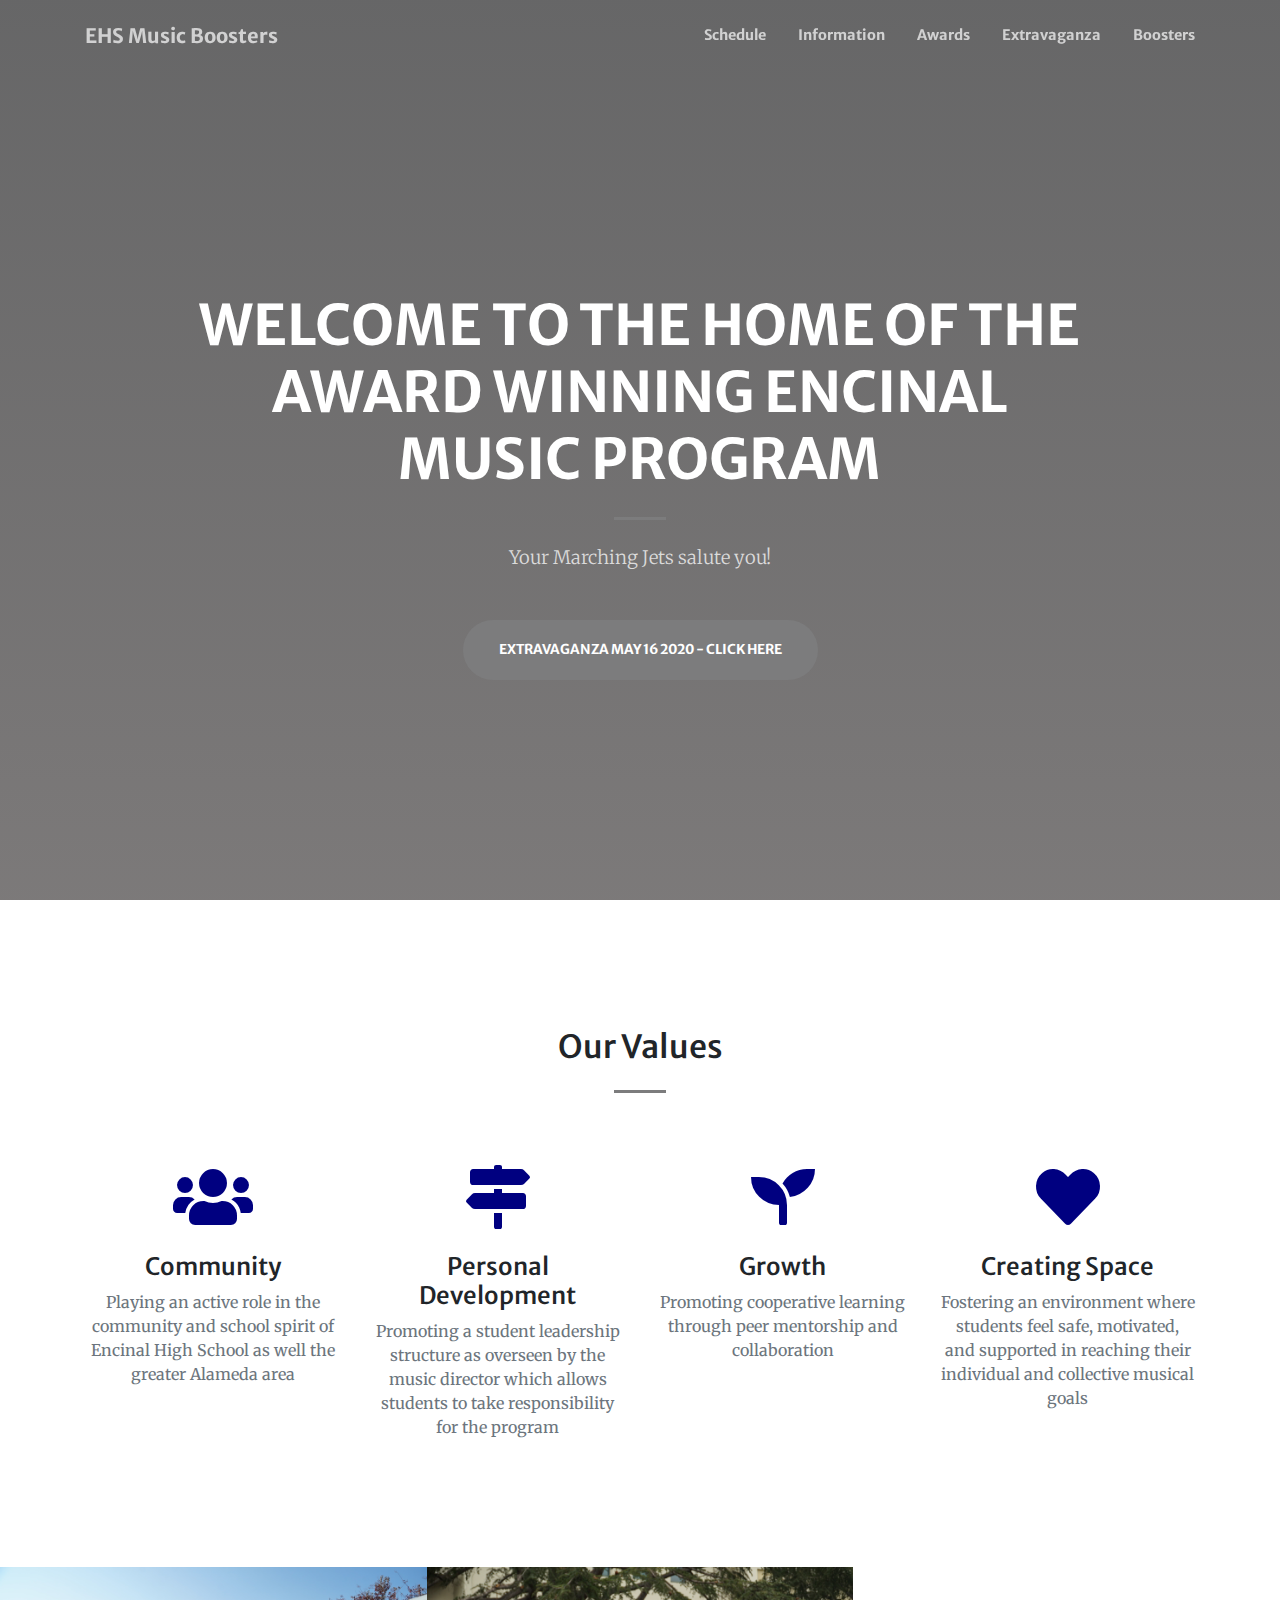
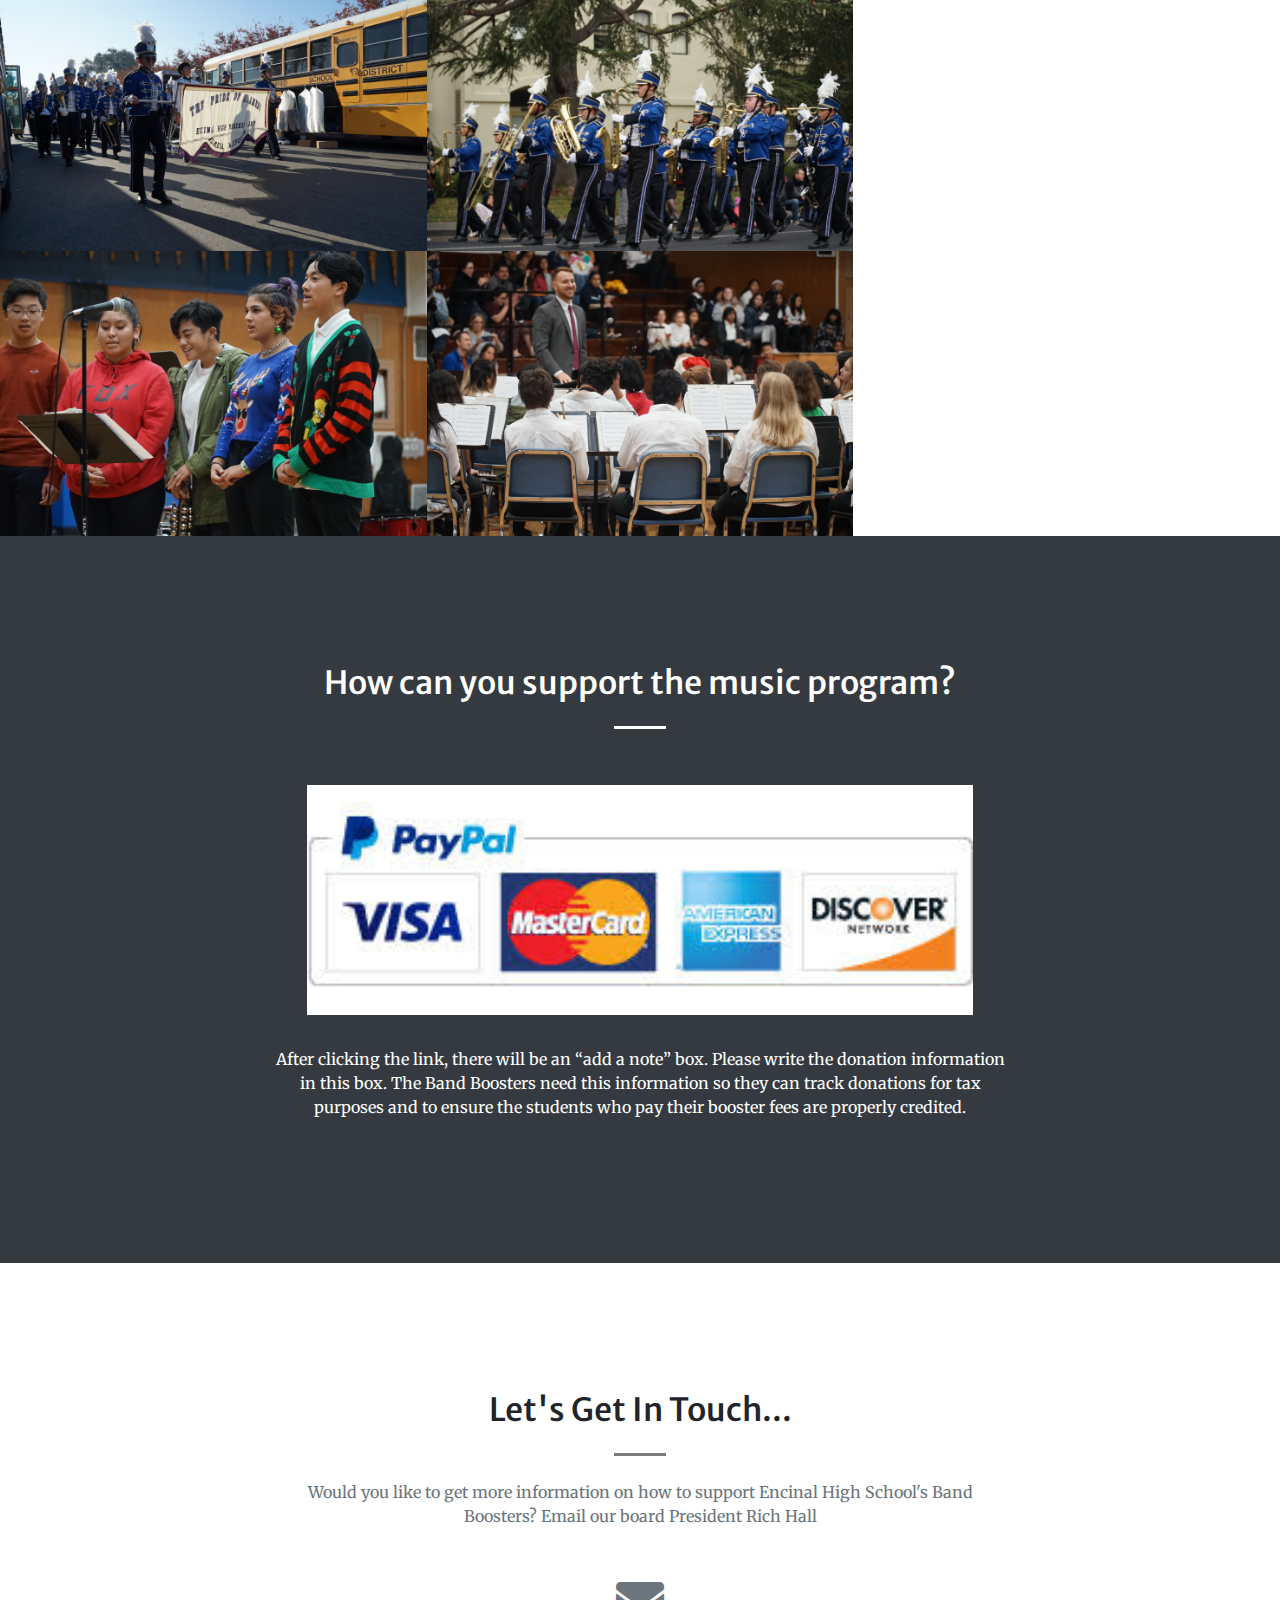
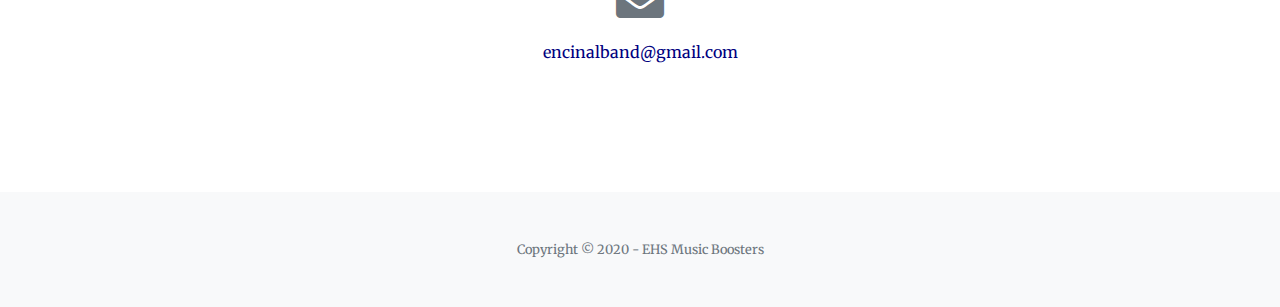
==== index.html @ e5b56944 "Adds all files" ====
<!DOCTYPE html>
<html lang="en">

<head>

  <meta charset="utf-8">
  <meta name="viewport" content="width=device-width, initial-scale=1, shrink-to-fit=no">
  <meta name="description" content="">
  <meta name="author" content="">

  <title>EHS Music Boosters</title>

  <!-- Font Awesome Icons -->
  <link href="vendor/fontawesome-free/css/all.min.css" rel="stylesheet" type="text/css">

  <!-- Google Fonts -->
  <link href="https://fonts.googleapis.com/css?family=Merriweather+Sans:400,700" rel="stylesheet">
  <link href='https://fonts.googleapis.com/css?family=Merriweather:400,300,300italic,400italic,700,700italic'
    rel='stylesheet' type='text/css'>

  <!-- Plugin CSS -->
  <link href="vendor/magnific-popup/magnific-popup.css" rel="stylesheet">

  <!-- Theme CSS - Includes Bootstrap -->
  <link href="css/creative.css" rel="stylesheet">

</head>

<body id="page-top">

  <!-- Navigation -->
  <nav class="navbar navbar-expand-lg navbar-light fixed-top py-3" id="mainNav">
    <div class="container">
      <a class="navbar-brand js-scroll-trigger" href="#page-top">EHS Music Boosters</a>
      <button class="navbar-toggler navbar-toggler-right" type="button" data-toggle="collapse"
        data-target="#navbarResponsive" aria-controls="navbarResponsive" aria-expanded="false"
        aria-label="Toggle navigation">
        <span class="navbar-toggler-icon"></span>
      </button>
      <div class="collapse navbar-collapse" id="navbarResponsive">
        <ul class="navbar-nav ml-auto my-2 my-lg-0">
          <li class="nav-item">
            <a class="nav-link js-scroll-trigger" href="./schedule.html">Schedule</a>
          </li>
          <li class="nav-item">
            <a class="nav-link js-scroll-trigger" href="./information.html">Information</a>
          </li>
          <li class="nav-item">
            <a class="nav-link js-scroll-trigger" href="./awards.html">Awards</a>
          </li>
          <li class="nav-item">
            <a class="nav-link js-scroll-trigger" href="./extravaganza.html">Extravaganza</a>
          </li>
          <li class="nav-item">
            <a class="nav-link js-scroll-trigger" href="./boosters.html">Boosters</a>
          </li>
        </ul>
      </div>
    </div>
  </nav>

  <!-- Masthead -->
  <header class="masthead">
    <div class="container h-100">
      <div class="row h-100 align-items-center justify-content-center text-center">
        <div class="col-lg-10 align-self-end">
          <h1 class="text-uppercase text-white font-weight-bold">Welcome to
            The Home of the Award Winning Encinal Music Program</h1>
          <hr class="divider my-4">
        </div>
        <div class="col-lg-8 align-self-baseline">
          <p class="text-white-75 font-weight-light mb-5">Your Marching Jets salute you!</p>
          <a class="btn btn-primary btn-xl js-scroll-trigger" href="./extravaganza.html">Extravaganza May 16 2020 -
            Click Here</a>
        </div>
      </div>
    </div>
  </header>

  <!-- Services Section -->
  <section class="page-section" id="services">
    <div class="container">
      <h2 class="text-center mt-0">Our Values</h2>
      <hr class="divider my-4">
      <div class="row">
        <div class="col-lg-3 col-md-6 text-center">
          <div class="mt-5">
            <i class="fas fa-4x fa-users text-primary mb-4"></i>
            <h3 class="h4 mb-2">Community</h3>
            <p class="text-muted mb-0">Playing an active role in the community and school spirit of Encinal High School
              as well the greater Alameda area</p>
          </div>
        </div>
        <div class="col-lg-3 col-md-6 text-center">
          <div class="mt-5">
            <i class="fas fa-4x fa-map-signs text-primary mb-4"></i>
            <h3 class="h4 mb-2">Personal Development</h3>
            <p class="text-muted mb-0">Promoting a student leadership structure as overseen by the music director which
              allows students to take responsibility for the program</p>
          </div>
        </div>
        <div class="col-lg-3 col-md-6 text-center">
          <div class="mt-5">
            <i class="fas fa-seedling fa-4x text-primary mb-4"></i>
            <h3 class="h4 mb-2">Growth</h3>
            <p class="text-muted mb-0">Promoting cooperative learning through peer mentorship and collaboration</p>
          </div>
        </div>
        <div class="col-lg-3 col-md-6 text-center">
          <div class="mt-5">
            <i class="fas fa-4x fa-heart text-primary mb-4"></i>
            <h3 class="h4 mb-2">Creating Space</h3>
            <p class="text-muted mb-0">Fostering an environment where students feel safe, motivated, and supported in
              reaching their individual and collective musical goals</p>
          </div>
        </div>
      </div>
    </div>
  </section>
  <!-- Portfolio Section -->
  <section id="portfolio">
    <div class="container-fluid p-0">
      <div class="row no-gutters">
        <div class="col-lg-4 col-sm-6">
          <a class="portfolio-box" href="img/portfolio/fullsize/1.jpg">
            <img class="img-fluid" src="img/portfolio/thumbnails/1.jpg" alt="">
            <div class="portfolio-box-caption">
              <div class="project-category text-white-50">
                Banner
              </div>
              <div class="project-name">
                Lincoln Band Review of Champions - 2019
              </div>
            </div>
          </a>
        </div>
        <div class="col-lg-4 col-sm-6">
          <a class="portfolio-box" href="img/portfolio/fullsize/2.jpg">
            <img class="img-fluid" src="img/portfolio/thumbnails/2.jpg" alt="">
            <div class="portfolio-box-caption">
              <div class="project-category text-white-50">
                Marching Band
              </div>
              <div class="project-name">
                Vintage Reserve Band Review - 2019
              </div>
            </div>
          </a>
        </div>
        <div class="col-lg-4 col-sm-6">
          <a class="portfolio-box" href="img/portfolio/fullsize/3.jpg">
            <img class="img-fluid" src="img/portfolio/thumbnails/3.jpg" alt="">
            <div class="portfolio-box-caption">
              <div class="project-category text-white-50">
                Drum Major & Marching Band
              </div>
              <div class="project-name">
                Vintage Reserve Band Review - 2019
              </div>
            </div>
          </a>
        </div>
        <div class="col-lg-4 col-sm-6">
          <a class="portfolio-box" href="img/portfolio/fullsize/4.jpg">
            <img class="img-fluid" src="img/portfolio/thumbnails/4.jpg" alt="">
            <div class="portfolio-box-caption">
              <div class="project-category text-white-50">
                Choir
              </div>
              <div class="project-name">
                Winter Concert - 2019
              </div>
            </div>
          </a>
        </div>
        <div class="col-lg-4 col-sm-6">
          <a class="portfolio-box" href="img/portfolio/fullsize/5.jpg">
            <img class="img-fluid" src="img/portfolio/thumbnails/5.jpg" alt="">
            <div class="portfolio-box-caption">
              <div class="project-category text-white-50">
                Orchestra
              </div>
              <div class="project-name">
                Winter Concert - 2019
              </div>
            </div>
          </a>
        </div>
        <div class="col-lg-4 col-sm-6">
          <a class="portfolio-box" href="img/portfolio/fullsize/6.jpg">
            <img class="img-fluid" src="img/portfolio/thumbnails/6.jpg" alt="">
            <div class="portfolio-box-caption p-3">
              <div class="project-category text-white-50">
                Drum Major & Marching Band
              </div>
              <div class="project-name">
                Lincoln Band Review of Champions - 2019
              </div>
            </div>
          </a>
        </div>
      </div>
    </div>
  </section>

  <!-- Call to Action Section -->
  <section class="page-section bg-dark text-white " id="support">
    <div class="container">
      <div class="row justify-content-center">
        <div class="col-lg-8 text-center">
          <h2 class="text-white mt-0">How can you support the music program?</h2>
          <hr class="divider light my-4">
          <a
            href="https://www.paypal.com/donate/?token=eyYtTZ3i3tg8STGNjdokUIFr5CAp3yRuQq7cC2ezNh2YRUfAldoxuz9fLxiWKttrQW6w30&country.x=US&locale.x="><img
              src="./img/paypal.jpeg" alt="Paypal Logo" class="payPal">
          </a>
          <p class="text-white ">
            After clicking the link, there will be an “add a note” box. Please write the donation information in this
            box. The Band Boosters need this information so they can track donations for tax purposes and to ensure the
            students who pay their booster fees are properly credited.
          </p>
        </div>
      </div>
    </div>
  </section>

  <!-- Contact Section -->
  <section class="page-section" id="contact">
    <div class="container">
      <div class="row justify-content-center">
        <div class="col-lg-8 text-center">
          <h2 class="mt-0">Let's Get In Touch...</h2>
          <hr class="divider my-4">
          <p class="text-muted mb-5">Would you like to get more information on how to support Encinal High School's Band
            Boosters? Email our board President Rich Hall</p>
        </div>
      </div>
      <div class=" mr-auto text-center">
        <i class="fas fa-envelope fa-3x mb-3 text-muted"></i>
        <a class="d-block" href="mailto:encinalband@gmail.com">encinalband@gmail.com</a>
      </div>
    </div>
  </section>

  <!-- Footer -->
  <footer class="bg-light py-5">
    <div class="container">
      <div class="small text-center text-muted">Copyright &copy; 2020 - EHS Music Boosters</div>
    </div>
  </footer>

  <!-- Bootstrap core JavaScript -->
  <script src="vendor/jquery/jquery.min.js"></script>
  <script src="vendor/bootstrap/js/bootstrap.bundle.min.js"></script>

  <!-- Plugin JavaScript -->
  <script src="vendor/jquery-easing/jquery.easing.min.js"></script>
  <script src="vendor/magnific-popup/jquery.magnific-popup.min.js"></script>

  <!-- Custom scripts for this template -->
  <script src="js/creative.min.js"></script>

</body>

</html>
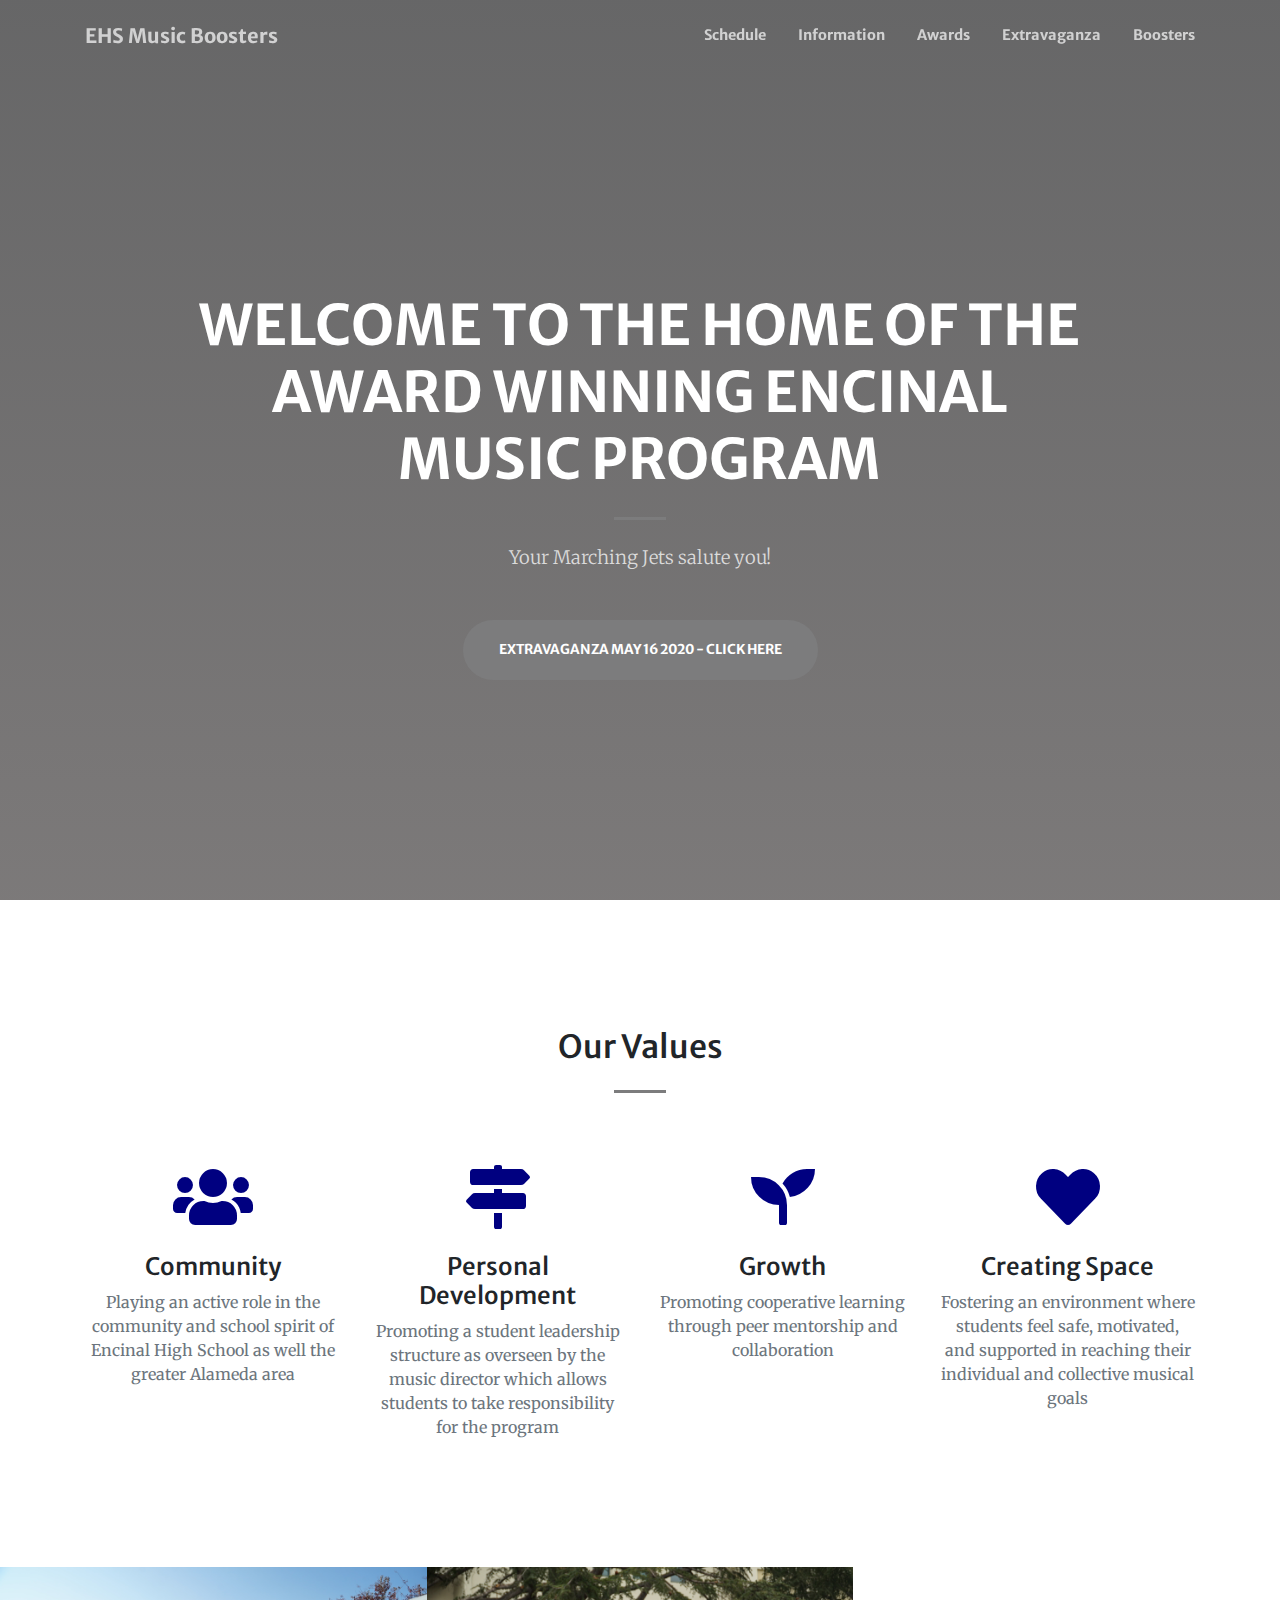
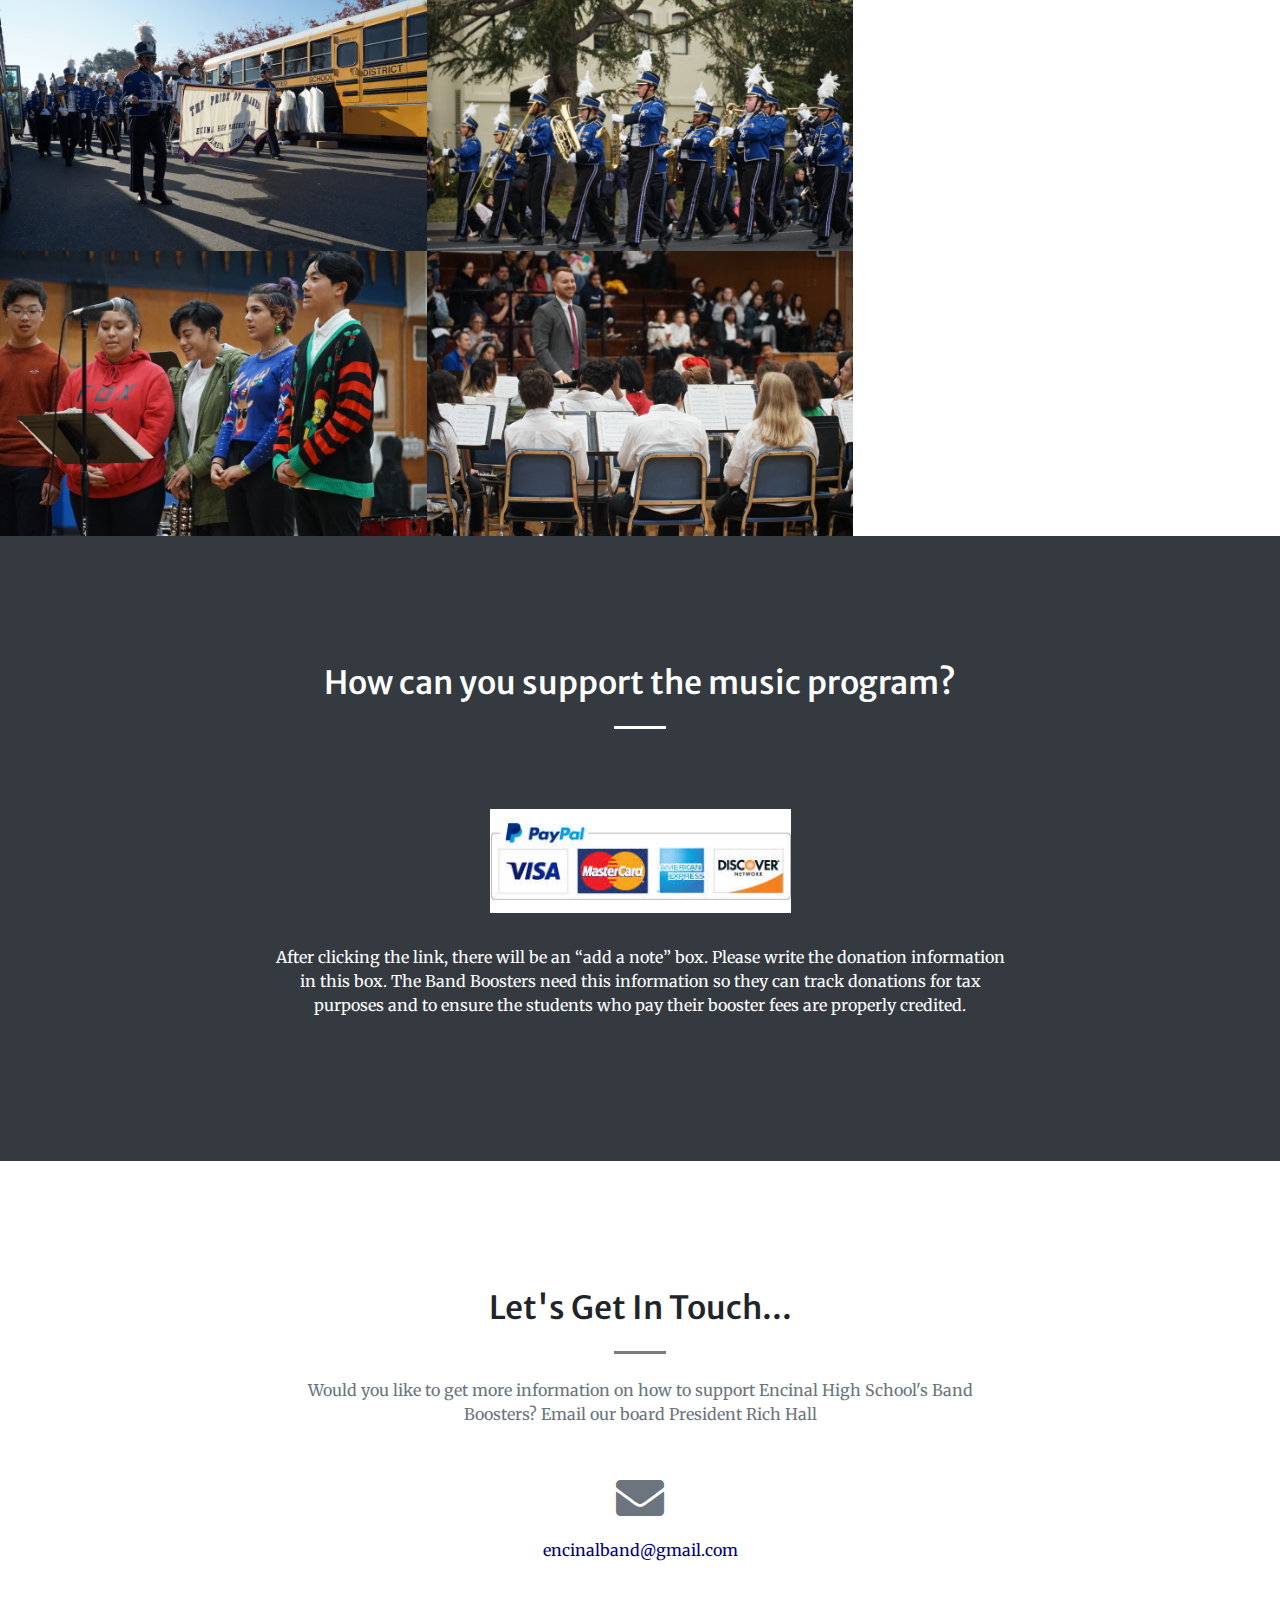
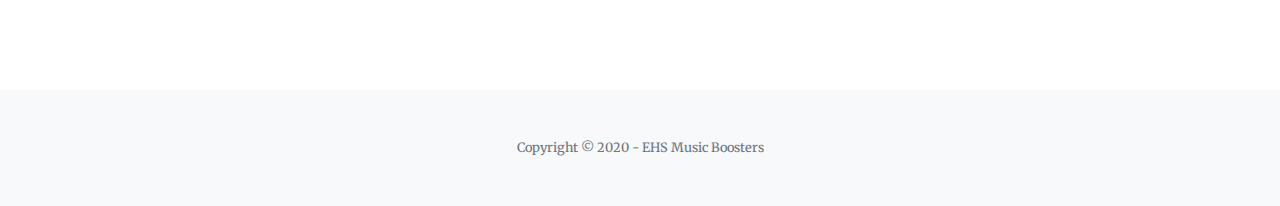
==== commit 975c3d37: "Adjusts paypal logo size" ====
--- a/index.html
+++ b/index.html
@@ -210,10 +210,12 @@
         <div class="col-lg-8 text-center">
           <h2 class="text-white mt-0">How can you support the music program?</h2>
           <hr class="divider light my-4">
+          <br>
           <a
             href="https://www.paypal.com/donate/?token=eyYtTZ3i3tg8STGNjdokUIFr5CAp3yRuQq7cC2ezNh2YRUfAldoxuz9fLxiWKttrQW6w30&country.x=US&locale.x="><img
               src="./img/paypal.jpeg" alt="Paypal Logo" class="payPal">
           </a>
+          <br>
           <p class="text-white ">
             After clicking the link, there will be an “add a note” box. Please write the donation information in this
             box. The Band Boosters need this information so they can track donations for tax purposes and to ensure the
